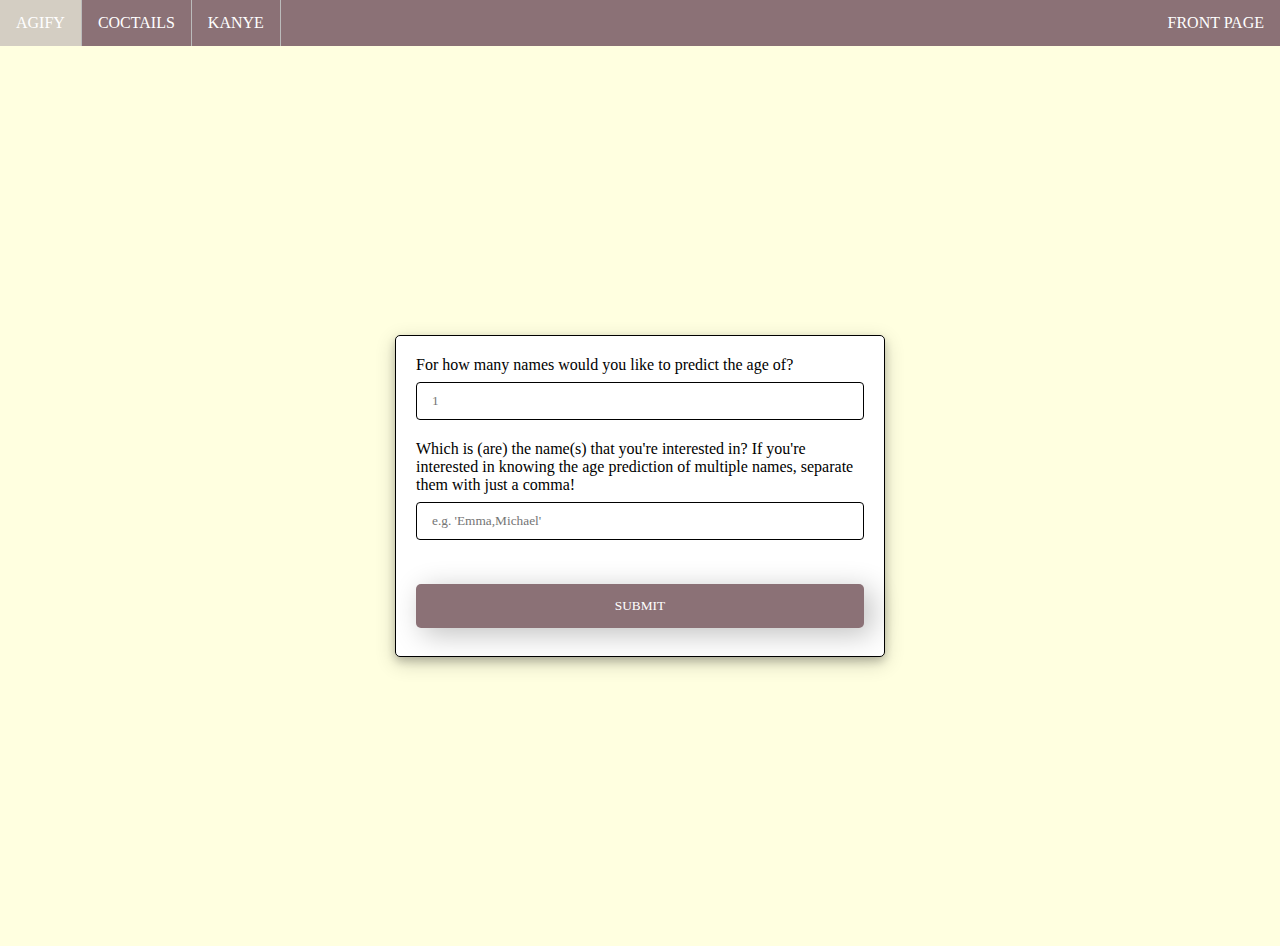
==== agify.html @ 5dc0dc02 "index and agify done" ====
<!DOCTYPE html>
<html lang="en">
  <head>
    <meta charset="UTF-8" />
    <meta http-equiv="X-UA-Compatible" content="IE=edge" />
    <meta name="viewport" content="width=device-width, initial-scale=1.0" />
    <title>AGIFY</title>
    <link rel="stylesheet" href="./styles/reset.css" />
    <link rel="stylesheet" href="./styles/agify.css" />
  </head>
  <body>
    <div class="navbar">
      <ul>
        <li><a href="./agify.html">AGIFY</a></li>
        <li><a href="./cocktails.html">COCTAILS</a></li>
        <li><a href="./kanye.html">KANYE</a></li>
        <li><a href="./index.html">FRONT PAGE</a></li>
      </ul>
    </div>
    <div class="content">
      <form action="#">
        <label for="quantity"
          >For how many names would you like to predict the age of?</label
        >
        <input
          type="number"
          id="quantity"
          name="name_quantity"
          min="1"
          max="10"
          placeholder="1"
        />
        <label for="names"
          >Which is (are) the name(s) that you're interested in? If you're
          interested in knowing the age prediction of multiple names, separate
          them with just a comma!</label
        >
        <input
          type="text"
          id="names"
          name="input_names"
          placeholder="e.g. 'Emma,Michael'"
        />
        <a><input type="submit" value="SUBMIT" /></a>
      </form>
      <div class="loader"></div>
    </div>
    <script src="./scripts/agify.js"></script>
  </body>
</html>
---- styles/agify.css ----
.navbar {
  position: sticky;
  top: 0;
}
ul {
  list-style-type: none;
  margin: 0;
  padding: 0;
  overflow: hidden;
  background-color: #8b7176;
}
li {
  float: left;
  border-right: 1px solid #bbb;
}
li:last-child {
  border-right: none;
  float: right;
}
li a {
  display: inline-block;
  color: white;
  text-align: center;
  padding: 14px 16px;
  text-decoration: none;
}
li a:hover:not(.active) {
  background-color: #d4cec3;
}
.content {
  min-height: 100vh;
  background-color: lightyellow;
  display: flex;
  justify-content: center;
  align-items: center;
}
form,
.container {
  border: 1px solid;
  border-radius: 5px;
  background-color: #fff;
  padding: 20px;
  margin: 50px 0;
  width: 35%;
  box-shadow: 0 4px 8px 0 rgba(0, 0, 0, 0.2), 0 6px 20px 0 rgba(0, 0, 0, 0.19);
  font-family: serif;
}
input[type="number"],
input[type="text"] {
  width: 100%;
  padding: 10px 15px;
  margin: 8px 0 20px 0;
  border: 1px solid #000000;
  border-radius: 4px;
  box-sizing: border-box;
  font-family: serif;
}
input[type="submit"],
button {
  width: 100%;
  background-color: #8b7176;
  color: white;
  box-shadow: 7px 6px 28px 1px rgba(0, 0, 0, 0.24);
  border: none;
  border-radius: 5px;
  cursor: pointer;
  padding: 14px 20px;
  margin: 24px 0 8px 0;
  font-family: serif;
}
.inner_container {
  text-align: center;
  padding: 5px;
}
p {
  font-size: small;
  margin: 10px 0;
}
a {
  text-decoration: none;
  color: white;
}
.loader {
  width: 5rem;
  height: 5rem;
  border: 5px solid #000000;
  border-top: 6px solid #8b7176;
  border-radius: 100%;
  margin: auto;
  animation: spin 1s infinite linear;
  display: none;
}

.loader.display {
  display: block;
}

@keyframes spin {
  from {
    transform: rotate(0deg);
  }
  to {
    transform: rotate(360deg);
  }
}
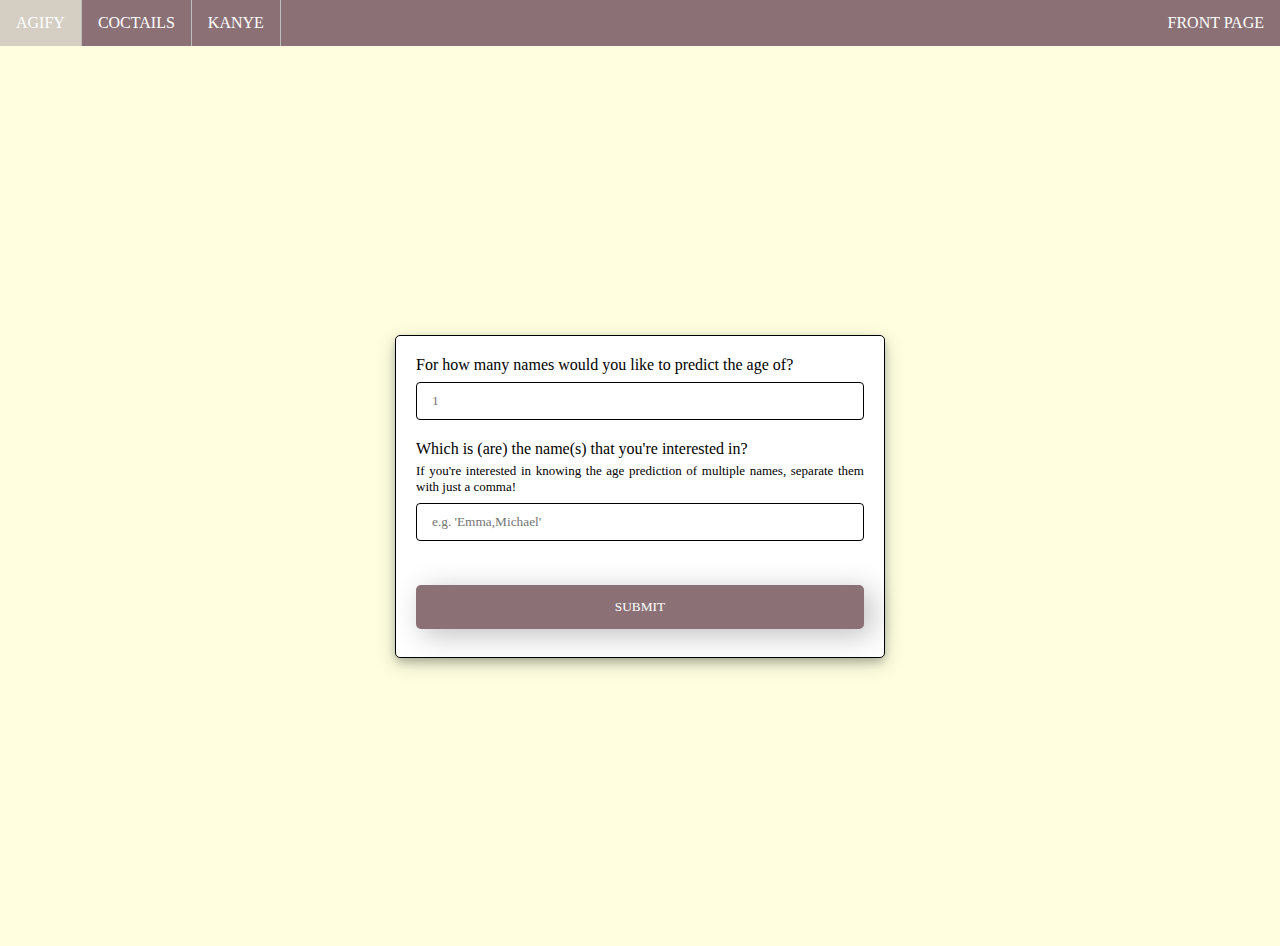
==== commit 297ac535: "almost done" ====
--- a/agify.html
+++ b/agify.html
@@ -31,10 +31,12 @@
           placeholder="1"
         />
         <label for="names"
-          >Which is (are) the name(s) that you're interested in? If you're
-          interested in knowing the age prediction of multiple names, separate
-          them with just a comma!</label
+          >Which is (are) the name(s) that you're interested in?</label
         >
+        <p class="additional-info">
+          If you're interested in knowing the age prediction of multiple names,
+          separate them with just a comma!
+        </p>
         <input
           type="text"
           id="names"
--- a/styles/agify.css
+++ b/styles/agify.css
@@ -55,6 +55,10 @@
   box-sizing: border-box;
   font-family: serif;
 }
+.additional-info {
+  text-align: justify;
+  margin: 5px 0 0 0;
+}
 input[type="submit"],
 button {
   width: 100%;
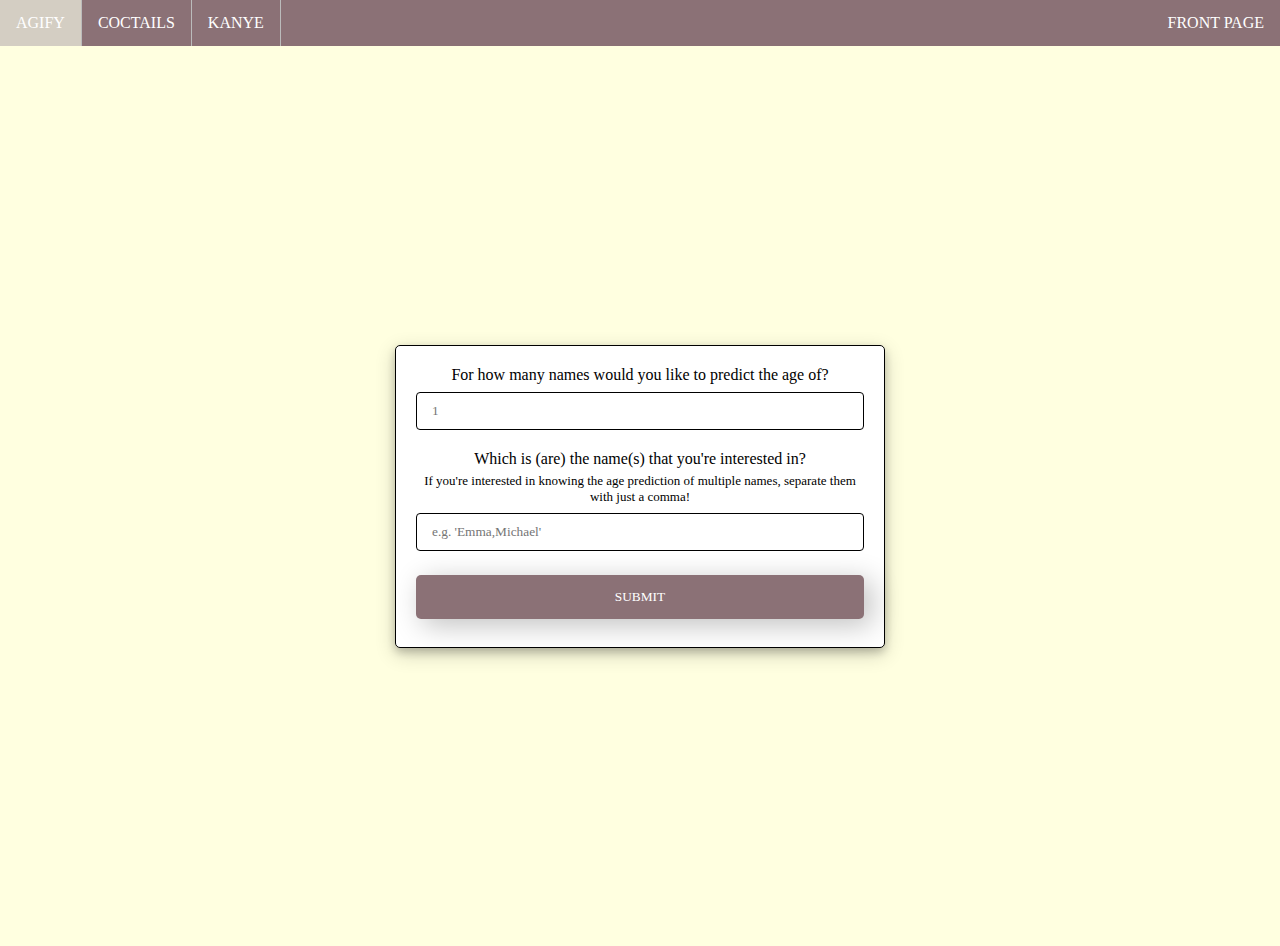
==== commit 3aaee915: "project 3 done" ====
--- a/agify.html
+++ b/agify.html
@@ -6,6 +6,8 @@
     <meta name="viewport" content="width=device-width, initial-scale=1.0" />
     <title>AGIFY</title>
     <link rel="stylesheet" href="./styles/reset.css" />
+    <link rel="stylesheet" href="./styles/style.css" />
+    <link rel="stylesheet" href="./styles/agify_cocktails_kanye.css" />
     <link rel="stylesheet" href="./styles/agify.css" />
   </head>
   <body>
@@ -47,6 +49,6 @@
       </form>
       <div class="loader"></div>
     </div>
-    <script src="./scripts/agify.js"></script>
+    <script src="./scripts/script-agify.js"></script>
   </body>
 </html>
--- a/styles/style.css
+++ b/styles/style.css
@@ -0,0 +1,27 @@
+body {
+  font-family: serif;
+}
+
+.content {
+  min-height: 100vh;
+  background-color: lightyellow;
+  display: flex;
+  justify-content: center;
+  align-items: center;
+}
+
+a {
+  text-decoration: none;
+  color: white;
+}
+
+button,
+input[type="submit"] {
+  background-color: #8b7176;
+  color: white;
+  box-shadow: 7px 6px 28px 1px rgba(0, 0, 0, 0.24);
+  border: none;
+  border-radius: 5px;
+  cursor: pointer;
+  font-family: serif;
+}
--- a/styles/agify_cocktails_kanye.css
+++ b/styles/agify_cocktails_kanye.css
@@ -0,0 +1,107 @@
+.navbar {
+  position: sticky;
+  top: 0;
+}
+
+ul {
+  list-style-type: none;
+  margin: 0;
+  padding: 0;
+  overflow: hidden;
+  background-color: #8b7176;
+}
+
+li {
+  float: left;
+  border-right: 1px solid #bbb;
+}
+
+li:last-child {
+  border-right: none;
+  float: right;
+}
+
+li a {
+  display: inline-block;
+  color: white;
+  text-align: center;
+  padding: 14px 16px;
+  text-decoration: none;
+}
+
+li a:hover:not(.active) {
+  background-color: #d4cec3;
+}
+
+form,
+.container {
+  border: 1px solid;
+  border-radius: 5px;
+  background-color: #fff;
+  padding: 20px;
+  margin: 50px 0;
+  width: 35%;
+  box-shadow: 0 4px 8px 0 rgba(0, 0, 0, 0.2), 0 6px 20px 0 rgba(0, 0, 0, 0.19);
+  font-family: serif;
+  text-align: center;
+}
+
+.inner_container {
+  text-align: center;
+  padding: 5px;
+}
+
+h1 {
+  font-size: larger;
+}
+
+h2 {
+  font-size: medium;
+  margin-bottom: 25px;
+}
+
+p {
+  font-size: small;
+  margin: 10px 0;
+}
+
+input[type="number"],
+input[type="text"],
+select {
+  width: 100%;
+  border: 1px solid #000000;
+  border-radius: 4px;
+  box-sizing: border-box;
+  font-family: serif;
+}
+
+button,
+input[type="submit"] {
+  width: 100%;
+  padding: 14px 20px;
+  margin: 24px 0 8px 0;
+}
+
+.loader {
+  width: 5rem;
+  height: 5rem;
+  border: 5px solid #000000;
+  border-top: 6px solid #8b7176;
+  border-radius: 100%;
+  margin: auto;
+  animation: spin 1s infinite linear;
+  display: none;
+}
+
+.loader.display {
+  display: block;
+}
+
+@keyframes spin {
+  from {
+    transform: rotate(0deg);
+  }
+  to {
+    transform: rotate(360deg);
+  }
+}
--- a/styles/agify.css
+++ b/styles/agify.css
@@ -1,109 +1,18 @@
-.navbar {
-  position: sticky;
-  top: 0;
-}
-ul {
-  list-style-type: none;
-  margin: 0;
-  padding: 0;
-  overflow: hidden;
-  background-color: #8b7176;
-}
-li {
-  float: left;
-  border-right: 1px solid #bbb;
-}
-li:last-child {
-  border-right: none;
-  float: right;
-}
-li a {
-  display: inline-block;
-  color: white;
-  text-align: center;
-  padding: 14px 16px;
-  text-decoration: none;
-}
-li a:hover:not(.active) {
-  background-color: #d4cec3;
-}
-.content {
-  min-height: 100vh;
-  background-color: lightyellow;
-  display: flex;
-  justify-content: center;
-  align-items: center;
-}
-form,
-.container {
-  border: 1px solid;
-  border-radius: 5px;
-  background-color: #fff;
-  padding: 20px;
-  margin: 50px 0;
-  width: 35%;
-  box-shadow: 0 4px 8px 0 rgba(0, 0, 0, 0.2), 0 6px 20px 0 rgba(0, 0, 0, 0.19);
-  font-family: serif;
-}
 input[type="number"],
 input[type="text"] {
-  width: 100%;
   padding: 10px 15px;
   margin: 8px 0 20px 0;
-  border: 1px solid #000000;
-  border-radius: 4px;
-  box-sizing: border-box;
-  font-family: serif;
 }
+
+input[type="text"] {
+  margin-bottom: 0;
+}
+
 .additional-info {
-  text-align: justify;
+  text-align: center;
   margin: 5px 0 0 0;
 }
-input[type="submit"],
-button {
-  width: 100%;
-  background-color: #8b7176;
-  color: white;
-  box-shadow: 7px 6px 28px 1px rgba(0, 0, 0, 0.24);
-  border: none;
-  border-radius: 5px;
-  cursor: pointer;
-  padding: 14px 20px;
-  margin: 24px 0 8px 0;
-  font-family: serif;
+
+span {
+  font-weight: bold;
 }
-.inner_container {
-  text-align: center;
-  padding: 5px;
-}
-p {
-  font-size: small;
-  margin: 10px 0;
-}
-a {
-  text-decoration: none;
-  color: white;
-}
-.loader {
-  width: 5rem;
-  height: 5rem;
-  border: 5px solid #000000;
-  border-top: 6px solid #8b7176;
-  border-radius: 100%;
-  margin: auto;
-  animation: spin 1s infinite linear;
-  display: none;
-}
-
-.loader.display {
-  display: block;
-}
-
-@keyframes spin {
-  from {
-    transform: rotate(0deg);
-  }
-  to {
-    transform: rotate(360deg);
-  }
-}
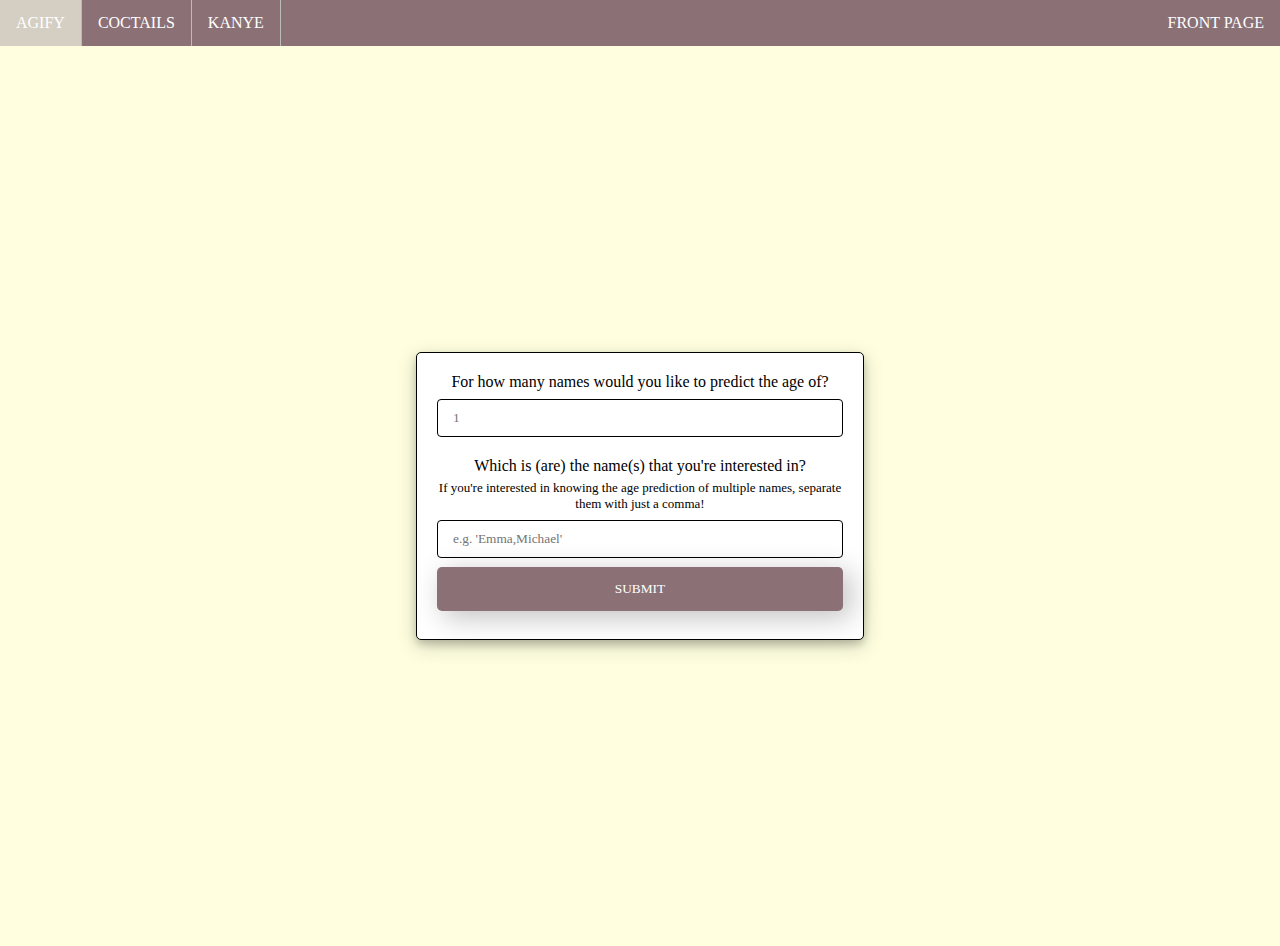
==== commit 47561240: "updated again" ====
--- a/agify.html
+++ b/agify.html
@@ -20,33 +20,16 @@
       </ul>
     </div>
     <div class="content">
-      <form action="#">
-        <label for="quantity"
-          >For how many names would you like to predict the age of?</label
-        >
-        <input
-          type="number"
-          id="quantity"
-          name="name_quantity"
-          min="1"
-          max="10"
-          placeholder="1"
-        />
-        <label for="names"
-          >Which is (are) the name(s) that you're interested in?</label
-        >
+      <div class="container">
+        <label id="quantity-label" for="quantity">For how many names would you like to predict the age of?</label>
+        <input id="quantity-input" type="number" id="quantity" name="name_quantity" min="1" max="10" placeholder="1" />
+        <label id="names-label" for="names">Which is (are) the name(s) that you're interested in?</label>
         <p class="additional-info">
-          If you're interested in knowing the age prediction of multiple names,
-          separate them with just a comma!
+          If you're interested in knowing the age prediction of multiple names, separate them with just a comma!
         </p>
-        <input
-          type="text"
-          id="names"
-          name="input_names"
-          placeholder="e.g. 'Emma,Michael'"
-        />
-        <a><input type="submit" value="SUBMIT" /></a>
-      </form>
+        <input id="names-input" type="text" id="names" name="input_names" placeholder="e.g. 'Emma,Michael'" />
+        <button id="submit-button">SUBMIT</button>
+      </div>
       <div class="loader"></div>
     </div>
     <script src="./scripts/script-agify.js"></script>
--- a/styles/style.css
+++ b/styles/style.css
@@ -1,10 +1,21 @@
+:root {
+  --black: #000000;
+  --almost-black: #00000030;
+  --light-grey: #bbb;
+  --light-brown: #8b7176;
+  --light-yellow: #ffffe0;
+  --lighter-yellow: #ffffea;
+  --beige: #d4cec3;
+  --white: #ffffff;
+}
+
 body {
   font-family: serif;
 }
 
 .content {
   min-height: 100vh;
-  background-color: lightyellow;
+  background-color: var(--light-yellow);
   display: flex;
   justify-content: center;
   align-items: center;
@@ -12,13 +23,13 @@
 
 a {
   text-decoration: none;
-  color: white;
+  color: var(--white);
 }
 
 button,
-input[type="submit"] {
-  background-color: #8b7176;
-  color: white;
+input[type='submit'] {
+  background-color: var(--light-brown);
+  color: var(--white);
   box-shadow: 7px 6px 28px 1px rgba(0, 0, 0, 0.24);
   border: none;
   border-radius: 5px;
--- a/styles/agify_cocktails_kanye.css
+++ b/styles/agify_cocktails_kanye.css
@@ -8,12 +8,12 @@
   margin: 0;
   padding: 0;
   overflow: hidden;
-  background-color: #8b7176;
+  background-color: var(--light-brown);
 }
 
 li {
   float: left;
-  border-right: 1px solid #bbb;
+  border-right: 1px solid var(--light-grey);
 }
 
 li:last-child {
@@ -23,25 +23,24 @@
 
 li a {
   display: inline-block;
-  color: white;
+  color: var(--white);
   text-align: center;
   padding: 14px 16px;
   text-decoration: none;
 }
 
 li a:hover:not(.active) {
-  background-color: #d4cec3;
+  background-color: var(--beige);
 }
 
-form,
 .container {
   border: 1px solid;
   border-radius: 5px;
-  background-color: #fff;
+  background-color: var(--white);
   padding: 20px;
   margin: 50px 0;
   width: 35%;
-  box-shadow: 0 4px 8px 0 rgba(0, 0, 0, 0.2), 0 6px 20px 0 rgba(0, 0, 0, 0.19);
+  box-shadow: 0 4px 8px 0 var(--almost-black), 0 6px 20px 0 var(--almost-black);
   font-family: serif;
   text-align: center;
 }
@@ -65,36 +64,30 @@
   margin: 10px 0;
 }
 
-input[type="number"],
-input[type="text"],
+input[type='number'],
+input[type='text'],
 select {
   width: 100%;
-  border: 1px solid #000000;
+  border: 1px solid var(--black);
   border-radius: 4px;
-  box-sizing: border-box;
   font-family: serif;
 }
 
-button,
-input[type="submit"] {
+button {
   width: 100%;
   padding: 14px 20px;
-  margin: 24px 0 8px 0;
+  margin: 9px 0 8px 0;
 }
 
 .loader {
   width: 5rem;
   height: 5rem;
-  border: 5px solid #000000;
-  border-top: 6px solid #8b7176;
+  border: 5px solid var(--black);
+  border-top: 6px solid var(--light-brown);
   border-radius: 100%;
   margin: auto;
   animation: spin 1s infinite linear;
   display: none;
-}
-
-.loader.display {
-  display: block;
 }
 
 @keyframes spin {
--- a/styles/agify.css
+++ b/styles/agify.css
@@ -1,10 +1,10 @@
-input[type="number"],
-input[type="text"] {
+input[type='number'],
+input[type='text'] {
   padding: 10px 15px;
   margin: 8px 0 20px 0;
 }
 
-input[type="text"] {
+input[type='text'] {
   margin-bottom: 0;
 }
 
@@ -16,3 +16,11 @@
 span {
   font-weight: bold;
 }
+
+.alert-message {
+  color: rgb(255, 0, 68);
+}
+
+p {
+  margin: 5px 0;
+}
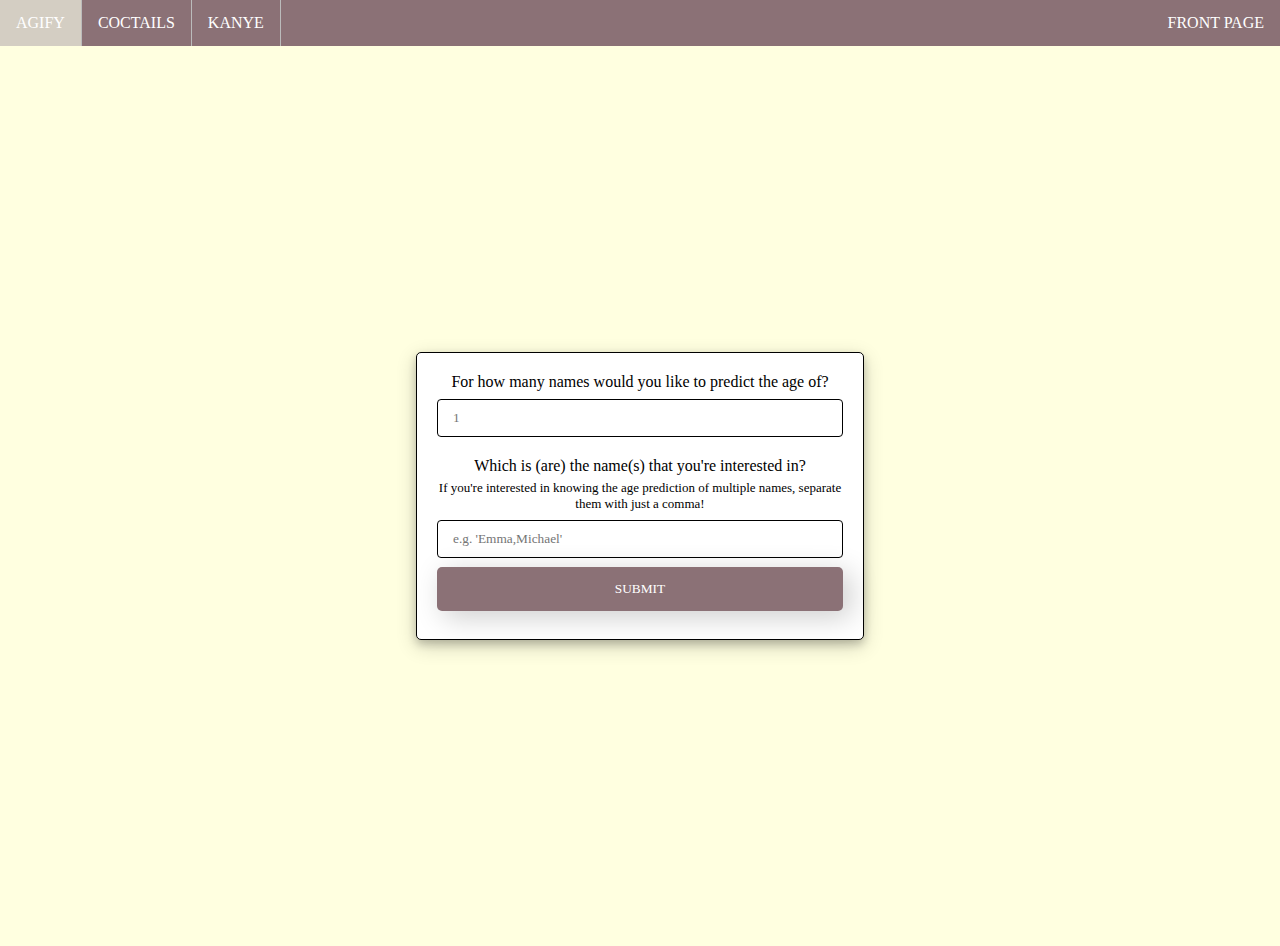
==== commit 99ffd6b7: "minor changes" ====
--- a/agify.html
+++ b/agify.html
@@ -22,12 +22,12 @@
     <div class="content">
       <div class="container">
         <label id="quantity-label" for="quantity">For how many names would you like to predict the age of?</label>
-        <input id="quantity-input" type="number" id="quantity" name="name_quantity" min="1" max="10" placeholder="1" />
+        <input id="quantity-input" type="number" name="quantity" min="1" max="10" placeholder="1" />
         <label id="names-label" for="names">Which is (are) the name(s) that you're interested in?</label>
         <p class="additional-info">
           If you're interested in knowing the age prediction of multiple names, separate them with just a comma!
         </p>
-        <input id="names-input" type="text" id="names" name="input_names" placeholder="e.g. 'Emma,Michael'" />
+        <input id="names-input" type="text" name="names" placeholder="e.g. 'Emma,Michael'" />
         <button id="submit-button">SUBMIT</button>
       </div>
       <div class="loader"></div>
--- a/styles/style.css
+++ b/styles/style.css
@@ -1,6 +1,7 @@
 :root {
   --black: #000000;
   --almost-black: #00000030;
+  --red: #ff0044;
   --light-grey: #bbb;
   --light-brown: #8b7176;
   --light-yellow: #ffffe0;
@@ -26,11 +27,10 @@
   color: var(--white);
 }
 
-button,
-input[type='submit'] {
+button {
   background-color: var(--light-brown);
   color: var(--white);
-  box-shadow: 7px 6px 28px 1px rgba(0, 0, 0, 0.24);
+  box-shadow: 7px 6px 28px 1px var(--almost-black);
   border: none;
   border-radius: 5px;
   cursor: pointer;
--- a/styles/agify_cocktails_kanye.css
+++ b/styles/agify_cocktails_kanye.css
@@ -90,6 +90,10 @@
   display: none;
 }
 
+.alert-message {
+  color: var(--red);
+}
+
 @keyframes spin {
   from {
     transform: rotate(0deg);
--- a/styles/agify.css
+++ b/styles/agify.css
@@ -17,10 +17,6 @@
   font-weight: bold;
 }
 
-.alert-message {
-  color: rgb(255, 0, 68);
-}
-
 p {
   margin: 5px 0;
 }
